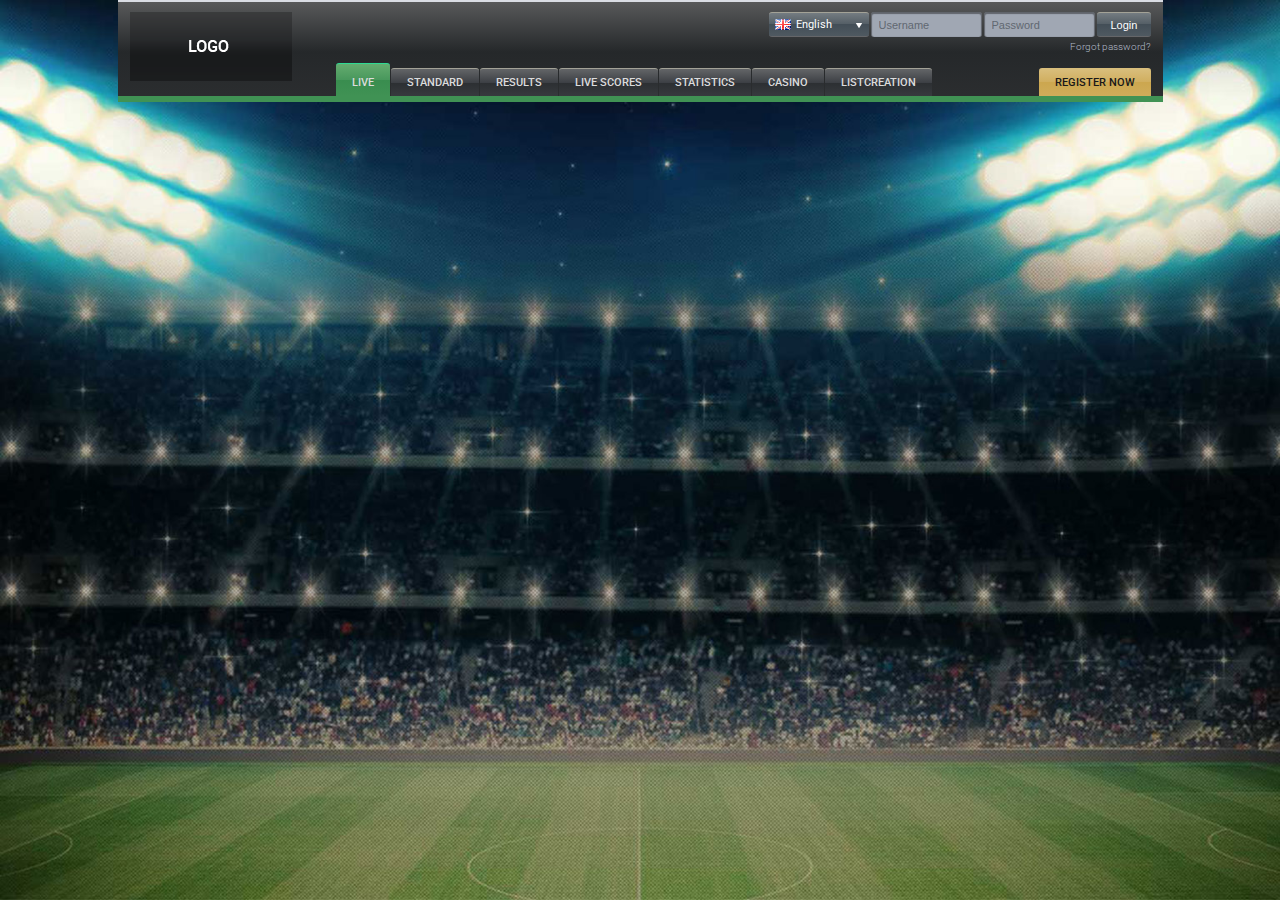
==== index.html @ b4a69041 "header" ====
<!DOCTYPE html>
<html>
<head lang="en">
    <meta charset="UTF-8">
    <title>BetShop Roterdam</title>

    <link rel="stylesheet" href="css/main.css">
    <link href='http://fonts.googleapis.com/css?family=Roboto:400,300,300italic,400italic,500,500italic,700,700italic' rel='stylesheet' type='text/css'>


</head>
<body>

    <div class="main-wrapper">

        <div class="header">

            <a href="#" class="logo">
                <img alt="logo" src="img/logo.png" width="162" height="69">
            </a>

            <form class="login-form" method="post">
                <fieldset>
                    <input type="text" placeholder="Username">
                    <input type="password" placeholder="Password">
                    <button class="btn-gray">Login</button>
                    <div class="clear"></div>
                    <a href="#" class="forgot">Forgot password?</a>
                </fieldset>
            </form>

            <ul class="language-list">
                <li>
                    <a href="#" class="en"><span></span>English</a>
                    <span class="arrow"></span>
                </li>
                <li>
                    <a href="#" class="de"><span></span>Deutsch</a>
                </li>
                <li>
                    <a href="#" class="tr"><span></span>Türkçe</a>
                </li>
                <li>
                    <a href="#" class="nl"><span></span>Nederlands</a>
                </li>
                <li>
                    <a href="#" class="fr"><span></span>Français</a>
                </li>
                <li>
                    <a href="#" class="es"><span></span>Español</a>
                </li>
                <li>
                    <a href="#" class="ru"><span></span>Русский</a>
                </li>
                <li>
                    <a href="#" class="gr"><span></span>Ελληνικά</a>
                </li>
            </ul>

            <div class="main-navigation-wrapper">
                <div class="main-navigation">
                    <ul>
                        <li class="green active">
                            <a href="#">live</a>
                            <span class="line"></span>
                        </li>
                        <li>
                            <a href="#">standard</a>
                            <span class="line"></span>
                        </li>
                        <li>
                            <a href="#">results</a>
                            <span class="line"></span>
                        </li>
                        <li>
                            <a href="#">live scores</a>
                            <span class="line"></span>
                        </li>
                        <li>
                            <a href="#">statistics</a>
                            <span class="line"></span>
                        </li>
                        <li>
                            <a href="#">casino</a>
                            <span class="line"></span>
                        </li>
                        <li>
                            <a href="#">listcreation</a>
                            <span class="line"></span>
                        </li>
                        <li class="register">
                            <a href="#">register now</a>
                        </li>
                    </ul>
                </div>
            </div>




        </div>









    </div>






















    <script src="js/jquery-2.1.4.min.js"></script>
    <script src="js/main.js"></script>
</body>
</html>
---- css/main.css ----
@CHARSET "UTF-8";

*{
    margin: 0;
    padding: 0;
}

html{
    height: 100%;
}

body{
    background: url('../img/main-bg.jpg') no-repeat center center fixed;
    -webkit-background-size: cover;
    -moz-background-size: cover;
    -o-background-size: cover;
    background-size: cover;
    font-family: 'Roboto', sans-serif;
    font-size: 11px;
    color:#fff;
    padding:0;
    margin: 0;
    height: 100%;
}

img{
    margin: 0;
    padding: 0;
    border: 0;
}

a, a:active, a:focus {
    outline: none;
    text-decoration: none;
}

::-webkit-input-placeholder {
    color: #606871;
}

:-moz-placeholder {
    color: #606871;
}

::-moz-placeholder {
    color: #606871;
}

:-ms-input-placeholder {
    color: #606871;
}

.clear{
    display: block;
    width: 100%;
    height: 0;
    clear: both;
    overflow: hidden;
}












.main-wrapper{
    width: 1045px;
    margin: 0 auto;
}

.header{
    float: left;
    width: 100%;
    height: 100px;
    border-top: 2px solid #dadde4;
    position: relative;
    background: #58595a;
    background: url([data-uri]);
    background: -moz-linear-gradient(top,  #58595a 0%, #25282a 50%, #2c2e30 100%);
    background: -webkit-gradient(linear, left top, left bottom, color-stop(0%,#58595a), color-stop(50%,#25282a), color-stop(100%,#2c2e30));
    background: -webkit-linear-gradient(top,  #58595a 0%,#25282a 50%,#2c2e30 100%);
    background: -o-linear-gradient(top,  #58595a 0%,#25282a 50%,#2c2e30 100%);
    background: -ms-linear-gradient(top,  #58595a 0%,#25282a 50%,#2c2e30 100%);
    background: linear-gradient(to bottom,  #58595a 0%,#25282a 50%,#2c2e30 100%);
    filter: progid:DXImageTransform.Microsoft.gradient( startColorstr='#58595a', endColorstr='#2c2e30',GradientType=0 );
}

.logo{
    position: absolute;
    z-index: 1;
    top: 10px;
    left: 12px;
}


/* login form */

.login-form{
    float: right;
    width: 280px;
    margin: 10px 12px 0 2px;
}

fieldset{
    margin: 0;
    padding: 0;
    border: 0;
    font-size: 100%;
    font: inherit;
    vertical-align: baseline;
    overflow: hidden;
}

input[type="text"], input[type="password"]{
    border: 0;
    outline: 0;
    background: #a0a7b3;
    -webkit-box-shadow:inset 0 1px 1px 1px rgba(0,0,0,0.4);
    box-shadow:inset 0 1px 1px 1px rgba(0,0,0,0.4);
    color: #000;
    height: 25px;
    border-radius: 3px;
    padding: 0 8px;
    font-size: 11px;
    font-weight: 300;
}

button{
    border: 0;
    outline: 0;
    cursor: pointer;
}

.btn-gray{
    border-top: 1px solid #a3a297;
    border-bottom: 1px solid #656669;
    color: #fff;
    height: 25px;
    border-radius: 3px;
    padding: 0 14px;
    font-size: 11px;
    background: #747c81;
    background: -moz-linear-gradient(top,  #747c81 0%, #535d65 50%, #535d65 50%, #434e57 50%, #4f5961 100%);
    background: -webkit-gradient(linear, left top, left bottom, color-stop(0%,#747c81), color-stop(50%,#535d65), color-stop(50%,#535d65), color-stop(50%,#434e57), color-stop(100%,#4f5961));
    background: -webkit-linear-gradient(top,  #747c81 0%,#535d65 50%,#535d65 50%,#434e57 50%,#4f5961 100%);
    background: -o-linear-gradient(top,  #747c81 0%,#535d65 50%,#535d65 50%,#434e57 50%,#4f5961 100%);
    background: -ms-linear-gradient(top,  #747c81 0%,#535d65 50%,#535d65 50%,#434e57 50%,#4f5961 100%);
    background: linear-gradient(to bottom,  #747c81 0%,#535d65 50%,#535d65 50%,#434e57 50%,#4f5961 100%);
    filter: progid:DXImageTransform.Microsoft.gradient( startColorstr='#747c81', endColorstr='#4f5961',GradientType=0 );
}

.login-form input[type="text"], .login-form input[type="password"]{
    float: left;
    margin: 0 2px 0 0;
    width: 95px;
}

.login-form .btn-gray{
    float: left;
    max-width: 54px;
}

a.forgot{
    color: #b1b9c6;
    font-weight: 300;
    float: right;
    margin: 4px 0 0 0;
    font-size: 10px;
}

a.forgot:hover{
    color: #fff;
}

/* eof login form */


/* language list */

.language-list{
    float: right;
    margin: 10px 0 0 0;
    list-style: none;
    position: relative;
    z-index: 5;
    overflow: hidden;
    width: 100px;
    height: 23px;
    border-top: 1px solid #a3a297;
    border-bottom: 1px solid #656669;
    border-radius: 3px;
    background: #747c81;
    background: -moz-linear-gradient(top,  #747c81 0%, #535d65 50%, #535d65 50%, #434e57 50%, #4f5961 100%);
    background: -webkit-gradient(linear, left top, left bottom, color-stop(0%,#747c81), color-stop(50%,#535d65), color-stop(50%,#535d65), color-stop(50%,#434e57), color-stop(100%,#4f5961));
    background: -webkit-linear-gradient(top,  #747c81 0%,#535d65 50%,#535d65 50%,#434e57 50%,#4f5961 100%);
    background: -o-linear-gradient(top,  #747c81 0%,#535d65 50%,#535d65 50%,#434e57 50%,#4f5961 100%);
    background: -ms-linear-gradient(top,  #747c81 0%,#535d65 50%,#535d65 50%,#434e57 50%,#4f5961 100%);
    background: linear-gradient(to bottom,  #747c81 0%,#535d65 50%,#535d65 50%,#434e57 50%,#4f5961 100%);
    filter: progid:DXImageTransform.Microsoft.gradient( startColorstr='#747c81', endColorstr='#4f5961',GradientType=0 );
}

.language-list li{
    color: #fff;
    position: relative;
}

.language-list li a{
    padding: 5px 15px 6px 6px;
    display: block;
    color: #fff;
    position: relative;
    z-index: 4;
    font-size: 11px;
}

.language-list li a span{
    display: block;
    width: 16px;
    height: 11px;
    overflow: hidden;
    background: url('../img/sprite.png') no-repeat;
    float: left;
    margin: 1px 5px 0 0;
    cursor: pointer;
    position: relative;
    z-index: 5;
}

.language-list .en span{
    background-position: -10px -25px;
}

.language-list .de span{
    background-position: -10px -36px;
}

.language-list .tr span{
    background-position: -10px -47px;
}

.language-list .nl span{
    background-position: -10px -58px;
}

.language-list .fr span{
    background-position: -10px -69px;
}

.language-list .es span{
    background-position: -10px -70px;
}

.language-list .ru span{
    background-position: -10px -81px;
}

.language-list .gr span{
    background-position: -10px -92px;
}

.language-list .arrow{
    width: 6px;
    height: 5px;
    overflow: hidden;
    background: url('../img/sprite.png') no-repeat -10px -10px;
    position: absolute;
    top: 10px;
    right: 7px;
    z-index: 5;
    display: block;
}

.language-list.active{
    height: auto;
    background: #747c81;
}

.language-list.active li a:hover{
    background: #535d65;
}


/* main nav */

.main-navigation-wrapper{
    position: absolute;
    z-index: 3;
    bottom: 0;
    left: 0;
    width: 100%;
}

.main-navigation{
    float: right;
    width: 100%;
    position: relative;
}

.main-navigation ul{
    margin: 0 230px 6px 0;
    list-style: none;
    text-align: center;
    float: right;
}

.main-navigation li{
    float: left;
    margin: 5px 1px 0 0;
}

.main-navigation li .line{
    width: 100%;
    height: 6px;
    position: absolute;
    display: block;
    bottom: 0px;
    left: 0px;
}

.main-navigation li a{
    font-weight:500;
    font-size: 11px;
    text-transform: uppercase;
    color: #dcdcdc;
    padding: 7px 16px;
    display: block;
    border-top: 1px solid #a3a297;
    background: #636567;
    background: -moz-linear-gradient(top,  #636567 0%, #3d4045 50%, #3d4045 50%, #2c2f32 51%, #373a3e 100%);
    background: -webkit-gradient(linear, left top, left bottom, color-stop(0%,#636567), color-stop(50%,#3d4045), color-stop(50%,#3d4045), color-stop(51%,#2c2f32), color-stop(100%,#373a3e));
    background: -webkit-linear-gradient(top,  #636567 0%,#3d4045 50%,#3d4045 50%,#2c2f32 51%,#373a3e 100%);
    background: -o-linear-gradient(top,  #636567 0%,#3d4045 50%,#3d4045 50%,#2c2f32 51%,#373a3e 100%);
    background: -ms-linear-gradient(top,  #636567 0%,#3d4045 50%,#3d4045 50%,#2c2f32 51%,#373a3e 100%);
    background: linear-gradient(to bottom,  #636567 0%,#3d4045 50%,#3d4045 50%,#2c2f32 51%,#373a3e 100%);
    filter: progid:DXImageTransform.Microsoft.gradient( startColorstr='#636567', endColorstr='#373a3e',GradientType=0 );
    border-radius: 3px 3px 0 0;
}

.main-navigation li.register{
    position: absolute;
    right: 11px;
}

.main-navigation li.register a{
    border-top: 1px solid #d9be7c;
    color: #181818;
    background: #d9be7c;
    background: -moz-linear-gradient(top,  #d9be7c 0%, #d0ae5e 50%, #cca74f 50%, #cfac5a 100%);
    background: -webkit-gradient(linear, left top, left bottom, color-stop(0%,#d9be7c), color-stop(50%,#d0ae5e), color-stop(50%,#cca74f), color-stop(100%,#cfac5a));
    background: -webkit-linear-gradient(top,  #d9be7c 0%,#d0ae5e 50%,#cca74f 50%,#cfac5a 100%);
    background: -o-linear-gradient(top,  #d9be7c 0%,#d0ae5e 50%,#cca74f 50%,#cfac5a 100%);
    background: -ms-linear-gradient(top,  #d9be7c 0%,#d0ae5e 50%,#cca74f 50%,#cfac5a 100%);
    background: linear-gradient(to bottom,  #d9be7c 0%,#d0ae5e 50%,#cca74f 50%,#cfac5a 100%);
    filter: progid:DXImageTransform.Microsoft.gradient( startColorstr='#d9be7c', endColorstr='#cfac5a',GradientType=0 );

}

.main-navigation li a:hover{
    color: #fff;
}

.main-navigation li.active{
    margin-top: 0;
}

.main-navigation li.active a{
    padding-top: 12px;
}


.main-navigation li.green .line{
    background: #409254;
}

.main-navigation li.green.active a{
    border-top: 1px solid #2eda93;
    background: #64ac6f;
    background: -moz-linear-gradient(top,  #64ac6f 0%, #48975c 50%, #398d4f 50%, #409254 100%);
    background: -webkit-gradient(linear, left top, left bottom, color-stop(0%,#64ac6f), color-stop(50%,#48975c), color-stop(50%,#398d4f), color-stop(100%,#409254));
    background: -webkit-linear-gradient(top,  #64ac6f 0%,#48975c 50%,#398d4f 50%,#409254 100%);
    background: -o-linear-gradient(top,  #64ac6f 0%,#48975c 50%,#398d4f 50%,#409254 100%);
    background: -ms-linear-gradient(top,  #64ac6f 0%,#48975c 50%,#398d4f 50%,#409254 100%);
    background: linear-gradient(to bottom,  #64ac6f 0%,#48975c 50%,#398d4f 50%,#409254 100%);
    filter: progid:DXImageTransform.Microsoft.gradient( startColorstr='#64ac6f', endColorstr='#409254',GradientType=0 );

}
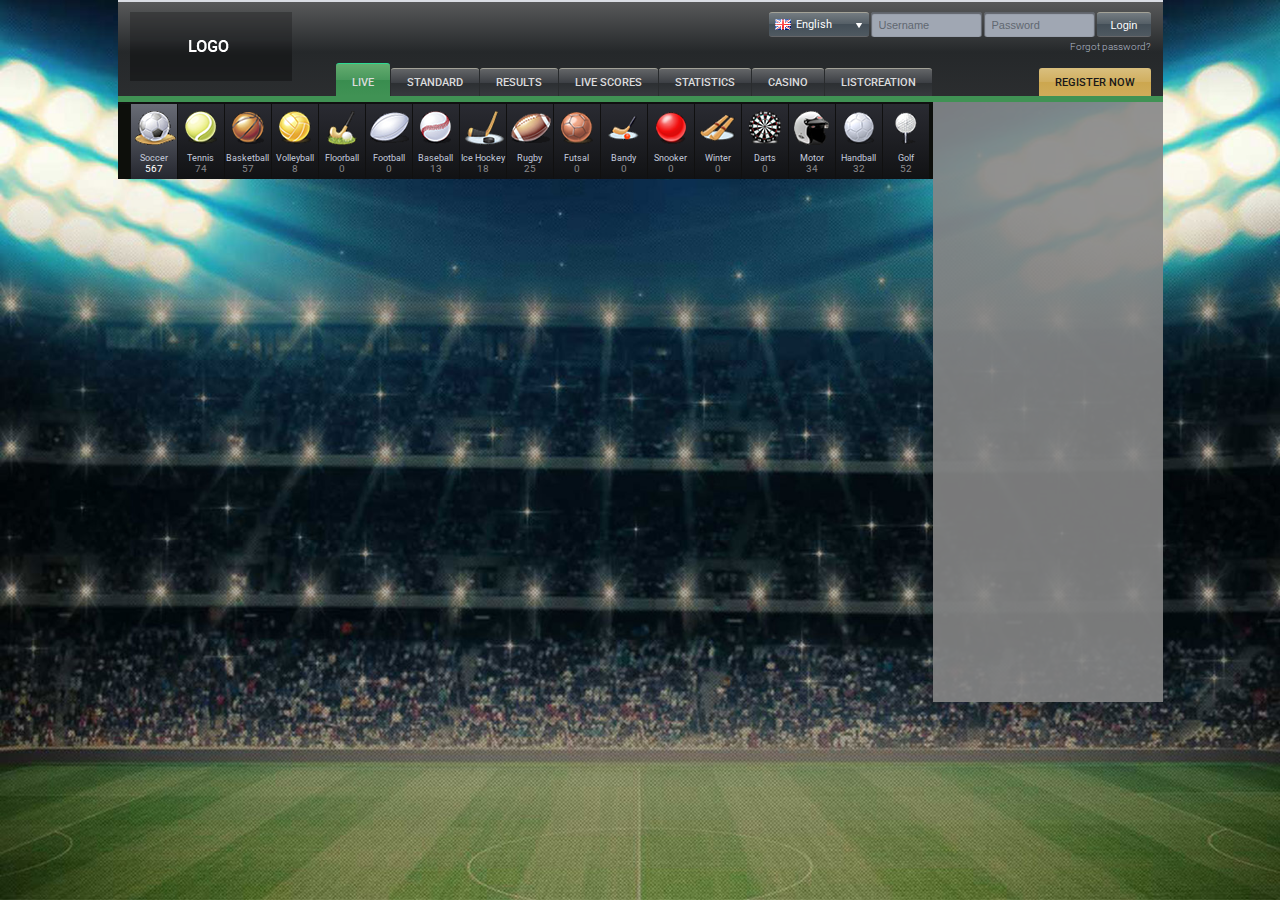
==== commit 7d2f7397: "game tabs" ====
--- a/index.html
+++ b/index.html
@@ -95,8 +95,38 @@
                 </div>
             </div>
 
+        </div>
+
+        <div class="content">
+
+            <ul class="game-tabs">
+                <li class="soccer active"><div class="ico"><img alt="" src="img/ico-game-soccer.png"></div><em>Soccer</em>567</li>
+                <li class="tennis"><div class="ico"><img alt="" src="img/ico-game-tennis.png"></div><em>Tennis</em>74</li>
+                <li class="basketball"><div class="ico"><img alt="" src="img/ico-game-basketball.png"></div><em>Basketball</em>57</li>
+                <li class="volleyball"><div class="ico"><img alt="" src="img/ico-game-volleyball.png"></div><em>Volleyball</em>8</li>
+                <li class="floorball"><div class="ico"><img alt="" src="img/ico-game-floorball.png"></div><em>Floorball</em>0</li>
+                <li class="football"><div class="ico"><img alt="" src="img/ico-game-football.png"></div><em>Football</em>0</li>
+                <li class="baseball"><div class="ico"><img alt="" src="img/ico-game-baseball.png"></div><em>Baseball</em>13</li>
+                <li class="eishhockey"><div class="ico"><img alt="" src="img/ico-game-eishhockey.png"></div><em>Ice Hockey</em>18</li>
+                <li class="rugby"><div class="ico"><img alt="" src="img/ico-game-rugby.png"></div><em>Rugby</em>25</li>
+                <li class="futsal"><div class="ico"><img alt="" src="img/ico-game-futsal.png"></div><em>Futsal</em>0</li>
+                <li class="bandy"><div class="ico"><img alt="" src="img/ico-game-bandy.png"></div><em>Bandy</em>0</li>
+                <li class="snooker"><div class="ico"><img alt="" src="img/ico-game-snooker.png"></div><em>Snooker</em>0</li>
+                <li class="wintersport"><div class="ico"><img alt="" src="img/ico-game-wintersport.png"></div><em>Winter</em>0</li>
+                <li class="darts"><div class="ico"><img alt="" src="img/ico-game-darts.png"></div><em>Darts</em>0</li>
+                <li class="motorsport"><div class="ico"><img alt="" src="img/ico-game-motorsport.png"></div><em>Motor</em>34</li>
+                <li class="handball"><div class="ico"><img alt="" src="img/ico-game-handball.png"></div><em>Handball</em>32</li>
+                <li class="golf"><div class="ico"><img alt="" src="img/ico-game-golf.png"></div><em>Golf</em>52</li>
+            </ul>
 
 
+
+
+
+
+        </div>
+
+        <div class="sidebar">
 
         </div>
 
@@ -104,32 +134,7 @@
 
 
 
-
-
-
-
     </div>
-
-
-
-
-
-
-
-
-
-
-
-
-
-
-
-
-
-
-
-
-
 
     <script src="js/jquery-2.1.4.min.js"></script>
     <script src="js/main.js"></script>
--- a/css/main.css
+++ b/css/main.css
@@ -392,29 +392,119 @@
 }
 
 
-
-
-
-
-
-
-
-
-
-
-
-
-
-
-
-
-
-
-
-
-
-
-
-
-
-
+/* eof main nav */
+
+
+
+/* content */
+
+.content{
+    float: left;
+    width: 815px;
+    background: #0d0f0b;
+}
+
+.game-tabs{
+    margin: 0;
+    list-style: none;
+    border-top: solid 2px #101010;
+    padding: 0 0 0 12px;
+    display: block;
+    float: left;
+}
+
+.game-tabs li {
+    float: left;
+    height: 75px;
+    width: 46px;
+    border-left: solid 1px #101010;
+    text-align: center;
+    font-size: 10px;
+    color: #89898b;
+    background: #222329;
+    background: -moz-linear-gradient(top,  #2a2b32 0%, #111214 100%);
+    background: -webkit-gradient(linear, left top, left bottom, color-stop(0%,#2a2b32), color-stop(100%,#111214));
+    background: -webkit-linear-gradient(top,  #2a2b32 0%,#111214 100%);
+    background: -o-linear-gradient(top,  #2a2b32 0%,#111214 100%);
+    background: -ms-linear-gradient(top,  #2a2b32 0%,#111214 100%);
+    background: linear-gradient(to bottom,  #2a2b32 0%,#111214 100%);
+    filter: progid:DXImageTransform.Microsoft.gradient( startColorstr='#2a2b32', endColorstr='#111214',GradientType=0 );
+    cursor: pointer;
+}
+
+.game-tabs li.active, .game-tabs li:hover{
+    background: #696c76;
+    background: -moz-linear-gradient(top,  #696c76 0%, #25272f 100%);
+    background: -webkit-gradient(linear, left top, left bottom, color-stop(0%,#696c76), color-stop(100%,#25272f));
+    background: -webkit-linear-gradient(top,  #696c76 0%,#25272f 100%);
+    background: -o-linear-gradient(top,  #696c76 0%,#25272f 100%);
+    background: -ms-linear-gradient(top,  #696c76 0%,#25272f 100%);
+    background: linear-gradient(to bottom,  #696c76 0%,#25272f 100%);
+    filter: progid:DXImageTransform.Microsoft.gradient( startColorstr='#696c76', endColorstr='#25272f',GradientType=0 );
+    color: #fff;
+}
+
+.game-tabs .ico {
+    display: block;
+    width: 45px;
+    height: 49px;
+    text-align: center;
+    overflow: hidden;
+    clear: both;
+    display: table-cell;
+    vertical-align: middle;
+    padding: 0 4px;
+}
+
+.game-tabs em {
+    color: #c6ccde;
+    font-size: 9px;
+    display: block;
+    font-style: normal;
+}
+
+
+
+
+
+
+
+
+
+
+
+
+
+
+
+
+
+
+
+
+
+
+/* eof content */
+
+
+/* sidebar */
+
+.sidebar{
+    float: left;
+    width: 230px;
+    background: rgba(134,134,134,0.9);
+    min-height: 600px;
+}
+
+/* eof sidebar */
+
+
+
+
+
+
+
+
+
+
+
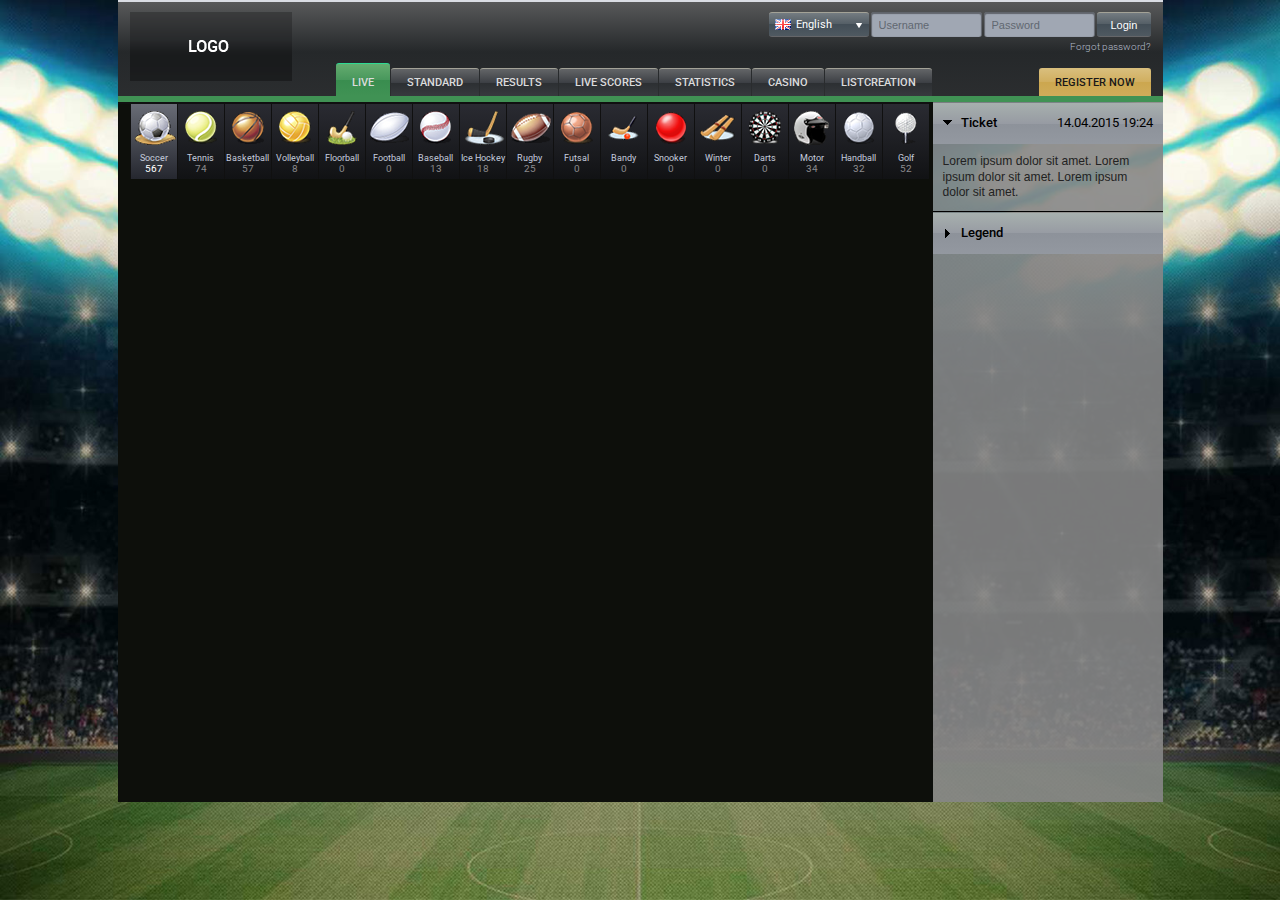
==== commit 5d1e4d3a: "idebar legend" ====
--- a/index.html
+++ b/index.html
@@ -4,8 +4,9 @@
     <meta charset="UTF-8">
     <title>BetShop Roterdam</title>
 
+    <link href='http://fonts.googleapis.com/css?family=Roboto:400,300,300italic,400italic,500,500italic,700,700italic' rel='stylesheet' type='text/css'>
+    <link rel="stylesheet" href="css/jquery-ui.css">
     <link rel="stylesheet" href="css/main.css">
-    <link href='http://fonts.googleapis.com/css?family=Roboto:400,300,300italic,400italic,500,500italic,700,700italic' rel='stylesheet' type='text/css'>
 
 
 </head>
@@ -119,14 +120,43 @@
                 <li class="golf"><div class="ico"><img alt="" src="img/ico-game-golf.png"></div><em>Golf</em>52</li>
             </ul>
 
-
-
-
-
-
         </div>
 
         <div class="sidebar">
+
+            <div id="ticket">
+                <h3>Ticket <span class="ticket-date">14.04.2015  19:24</span></h3>
+                <div>Lorem ipsum dolor sit amet. Lorem ipsum dolor sit amet. Lorem ipsum dolor sit amet.</div>
+                <h3>Legend</h3>
+                <div>
+                    <ul class="bet-legend">
+                        <li>
+                            <div class="legend-ico match-possible"></div>
+                            Match will be possible to bet live
+                        </li>
+                        <li>
+                            <div class="legend-ico match-before"></div>
+                            Bet can only be placed before match
+                        </li>
+                        <li>
+                            <div class="legend-ico match-statistics"><div class="ico-statistics"></div></div>
+                            Match statistics
+                        </li>
+                        <li>
+                            <div class="legend-ico match-odd">1.4</div>
+                            Selected odd
+                        </li>
+                        <li>
+                            <div class="legend-ico match-other-odds">+7</div>
+                            Other odds
+                        </li>
+                        <li>
+                            <div class="legend-ico match-blocked"><div class="ico-blocked"></div></div>
+                            Blocked and not available odds
+                        </li>
+                    </ul>
+                </div>
+            </div>
 
         </div>
 
@@ -136,7 +166,8 @@
 
     </div>
 
-    <script src="js/jquery-2.1.4.min.js"></script>
+    <script src="js/jquery-1.11.3.min.js"></script>
+    <script src="js/jquery-ui.min.js"></script>
     <script src="js/main.js"></script>
 </body>
 </html>
--- a/css/main.css
+++ b/css/main.css
@@ -401,6 +401,7 @@
 .content{
     float: left;
     width: 815px;
+    min-height: 700px;
     background: #0d0f0b;
 }
 
@@ -493,8 +494,164 @@
     float: left;
     width: 230px;
     background: rgba(134,134,134,0.9);
-    min-height: 600px;
-}
+    min-height: 700px;
+}
+
+.ui-accordion .ui-accordion-header{
+    font-size: 13px;
+    font-weight: 500;
+    color: #000;
+    font-family: 'Roboto', sans-serif;
+    background: #a7b0ae;
+    background: -moz-linear-gradient(top,  #a7b0ae 0%, #979ba3 50%, #8d929a 50%, #9398a0 100%);
+    background: -webkit-gradient(linear, left top, left bottom, color-stop(0%,#a7b0ae), color-stop(50%,#979ba3), color-stop(50%,#8d929a), color-stop(100%,#9398a0));
+    background: -webkit-linear-gradient(top,  #a7b0ae 0%,#979ba3 50%,#8d929a 50%,#9398a0 100%);
+    background: -o-linear-gradient(top,  #a7b0ae 0%,#979ba3 50%,#8d929a 50%,#9398a0 100%);
+    background: -ms-linear-gradient(top,  #a7b0ae 0%,#979ba3 50%,#8d929a 50%,#9398a0 100%);
+    background: linear-gradient(to bottom,  #a7b0ae 0%,#979ba3 50%,#8d929a 50%,#9398a0 100%);
+    filter: progid:DXImageTransform.Microsoft.gradient( startColorstr='#a7b0ae', endColorstr='#9398a0',GradientType=0 );
+    border: 0;
+    border-radius: 0;
+    padding: 12px 10px 12px 28px;
+    outline: 0;
+    margin-top: 1px;
+}
+
+.ui-accordion .ui-accordion-content{
+    background: none;
+    border-radius: 0;
+    border-bottom: 1px solid #000000;
+    border-top: 0;
+    border-right: 0;
+    border-left: 0;
+    padding: 10px;
+}
+
+.ticket-date{
+    font-weight: 400;
+    float: right;
+}
+
+.bet-legend{
+    list-style: none;
+}
+
+.bet-legend li{
+    list-style: none;
+    color: #000;
+    font-weight: 400;
+    font-family: 'Roboto', sans-serif;
+    font-size: 11px;
+    margin: 0 0 14px 0;
+}
+
+.bet-legend .legend-ico{
+    width: 25px;
+    height: 13px;
+    border-radius: 3px;
+    display: inline-block;
+    font-size: 11px;
+    font-weight: 500;
+    font-family: 'Roboto', sans-serif;
+    color: #fff;
+    text-align: center;
+    vertical-align: middle;
+    margin: 0 2px 0 0;
+    padding: 6px 0;
+}
+
+.legend-ico.match-possible{
+    background: #64ac6f;
+    background: -moz-linear-gradient(top,  #64ac6f 0%, #48975c 50%, #398d4f 50%, #409254 100%);
+    background: -webkit-gradient(linear, left top, left bottom, color-stop(0%,#64ac6f), color-stop(50%,#48975c), color-stop(50%,#398d4f), color-stop(100%,#409254));
+    background: -webkit-linear-gradient(top,  #64ac6f 0%,#48975c 50%,#398d4f 50%,#409254 100%);
+    background: -o-linear-gradient(top,  #64ac6f 0%,#48975c 50%,#398d4f 50%,#409254 100%);
+    background: -ms-linear-gradient(top,  #64ac6f 0%,#48975c 50%,#398d4f 50%,#409254 100%);
+    background: linear-gradient(to bottom,  #64ac6f 0%,#48975c 50%,#398d4f 50%,#409254 100%);
+    filter: progid:DXImageTransform.Microsoft.gradient( startColorstr='#64ac6f', endColorstr='#409254',GradientType=0 );
+}
+
+.legend-ico.match-before{
+    background: #597287;
+    background: -moz-linear-gradient(top,  #597287 0%, #3d5169 50%, #2c415b 50%, #374c64 100%);
+    background: -webkit-gradient(linear, left top, left bottom, color-stop(0%,#597287), color-stop(50%,#3d5169), color-stop(50%,#2c415b), color-stop(100%,#374c64));
+    background: -webkit-linear-gradient(top,  #597287 0%,#3d5169 50%,#2c415b 50%,#374c64 100%);
+    background: -o-linear-gradient(top,  #597287 0%,#3d5169 50%,#2c415b 50%,#374c64 100%);
+    background: -ms-linear-gradient(top,  #597287 0%,#3d5169 50%,#2c415b 50%,#374c64 100%);
+    background: linear-gradient(to bottom,  #597287 0%,#3d5169 50%,#2c415b 50%,#374c64 100%);
+    filter: progid:DXImageTransform.Microsoft.gradient( startColorstr='#597287', endColorstr='#374c64',GradientType=0 );
+
+}
+
+.legend-ico.match-statistics{
+    background: #5a646b;
+    background: -moz-linear-gradient(top,  #5a646b 0%, #444f58 50%, #3a454e 50%, #414c54 100%);
+    background: -webkit-gradient(linear, left top, left bottom, color-stop(0%,#5a646b), color-stop(50%,#444f58), color-stop(50%,#3a454e), color-stop(100%,#414c54));
+    background: -webkit-linear-gradient(top,  #5a646b 0%,#444f58 50%,#3a454e 50%,#414c54 100%);
+    background: -o-linear-gradient(top,  #5a646b 0%,#444f58 50%,#3a454e 50%,#414c54 100%);
+    background: -ms-linear-gradient(top,  #5a646b 0%,#444f58 50%,#3a454e 50%,#414c54 100%);
+    background: linear-gradient(to bottom,  #5a646b 0%,#444f58 50%,#3a454e 50%,#414c54 100%);
+    filter: progid:DXImageTransform.Microsoft.gradient( startColorstr='#5a646b', endColorstr='#414c54',GradientType=0 );
+
+}
+
+.legend-ico.match-odd{
+    background: #f3bd53;
+    background: -moz-linear-gradient(top,  #f3bd53 0%, #f1aa3c 50%, #efa229 50%, #f0a735 100%);
+    background: -webkit-gradient(linear, left top, left bottom, color-stop(0%,#f3bd53), color-stop(50%,#f1aa3c), color-stop(50%,#efa229), color-stop(100%,#f0a735));
+    background: -webkit-linear-gradient(top,  #f3bd53 0%,#f1aa3c 50%,#efa229 50%,#f0a735 100%);
+    background: -o-linear-gradient(top,  #f3bd53 0%,#f1aa3c 50%,#efa229 50%,#f0a735 100%);
+    background: -ms-linear-gradient(top,  #f3bd53 0%,#f1aa3c 50%,#efa229 50%,#f0a735 100%);
+    background: linear-gradient(to bottom,  #f3bd53 0%,#f1aa3c 50%,#efa229 50%,#f0a735 100%);
+    filter: progid:DXImageTransform.Microsoft.gradient( startColorstr='#f3bd53', endColorstr='#f0a735',GradientType=0 );
+
+}
+
+.legend-ico.match-other-odds{
+    background: #64ac6f;
+    background: -moz-linear-gradient(top,  #64ac6f 0%, #48975c 50%, #398d4f 50%, #409254 100%);
+    background: -webkit-gradient(linear, left top, left bottom, color-stop(0%,#64ac6f), color-stop(50%,#48975c), color-stop(50%,#398d4f), color-stop(100%,#409254));
+    background: -webkit-linear-gradient(top,  #64ac6f 0%,#48975c 50%,#398d4f 50%,#409254 100%);
+    background: -o-linear-gradient(top,  #64ac6f 0%,#48975c 50%,#398d4f 50%,#409254 100%);
+    background: -ms-linear-gradient(top,  #64ac6f 0%,#48975c 50%,#398d4f 50%,#409254 100%);
+    background: linear-gradient(to bottom,  #64ac6f 0%,#48975c 50%,#398d4f 50%,#409254 100%);
+    filter: progid:DXImageTransform.Microsoft.gradient( startColorstr='#64ac6f', endColorstr='#409254',GradientType=0 );
+}
+
+.legend-ico.match-blocked{
+    background: #64ac6f;
+    background: -moz-linear-gradient(top,  #64ac6f 0%, #48975c 50%, #398d4f 50%, #409254 100%);
+    background: -webkit-gradient(linear, left top, left bottom, color-stop(0%,#64ac6f), color-stop(50%,#48975c), color-stop(50%,#398d4f), color-stop(100%,#409254));
+    background: -webkit-linear-gradient(top,  #64ac6f 0%,#48975c 50%,#398d4f 50%,#409254 100%);
+    background: -o-linear-gradient(top,  #64ac6f 0%,#48975c 50%,#398d4f 50%,#409254 100%);
+    background: -ms-linear-gradient(top,  #64ac6f 0%,#48975c 50%,#398d4f 50%,#409254 100%);
+    background: linear-gradient(to bottom,  #64ac6f 0%,#48975c 50%,#398d4f 50%,#409254 100%);
+    filter: progid:DXImageTransform.Microsoft.gradient( startColorstr='#64ac6f', endColorstr='#409254',GradientType=0 );
+}
+
+.ico-statistics{
+    width: 14px;
+    height: 13px;
+    background: url('../img/sprite.png') no-repeat -36px -10px;
+    display: inline-block;
+}
+
+.ico-blocked{
+    width: 8px;
+    height: 12px;
+    background: url('../img/sprite.png') no-repeat -37px -33px;
+    display: inline-block;
+}
+
+
+
+
+
+
+
+
+
+
 
 /* eof sidebar */
 
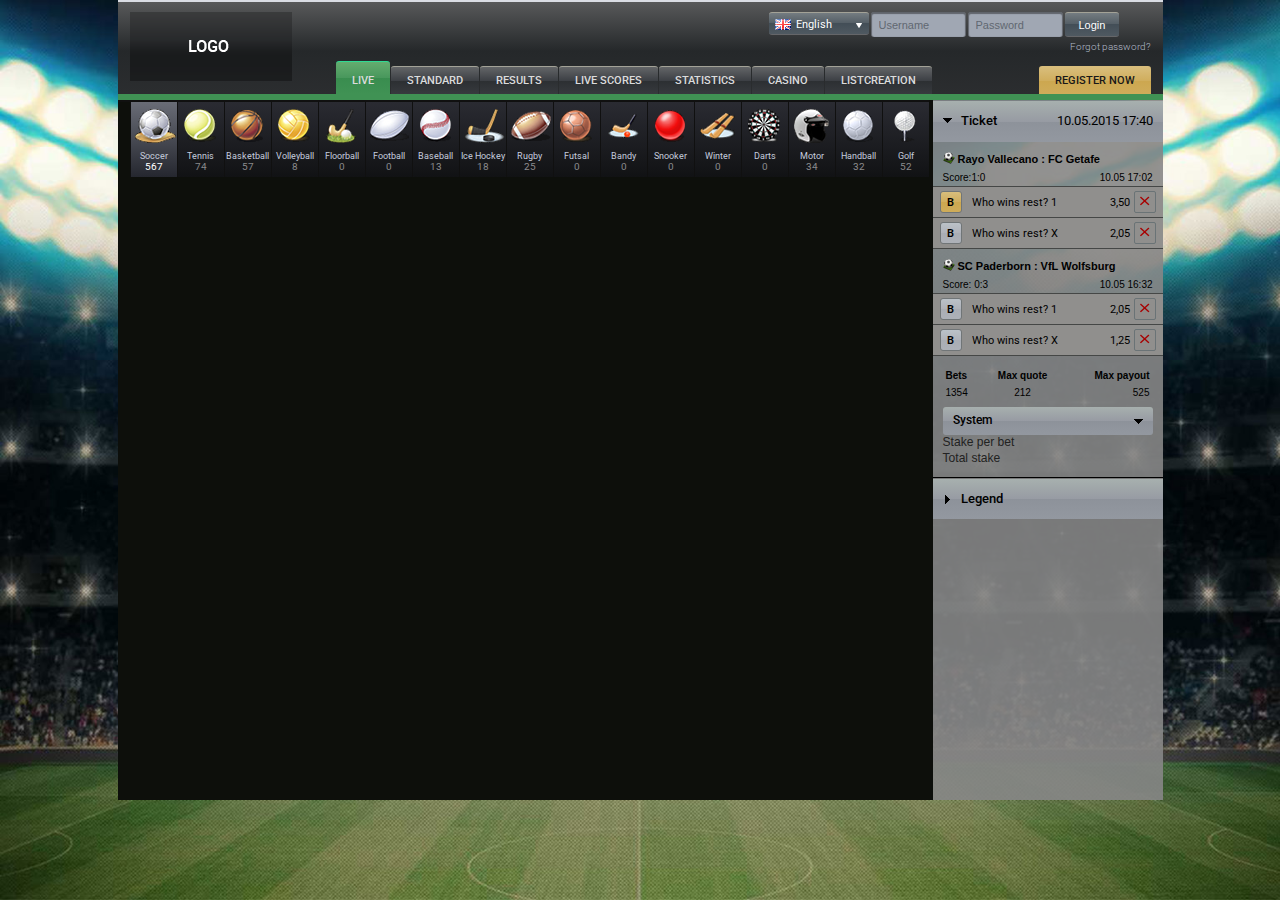
==== commit 193e7a4b: "sidebar ticket" ====
--- a/index.html
+++ b/index.html
@@ -125,8 +125,116 @@
         <div class="sidebar">
 
             <div id="ticket">
-                <h3>Ticket <span class="ticket-date">14.04.2015  19:24</span></h3>
-                <div>Lorem ipsum dolor sit amet. Lorem ipsum dolor sit amet. Lorem ipsum dolor sit amet.</div>
+
+                <!-- ticket -->
+                <h3>Ticket <span class="ticket-date">10.05.2015 17:40</span></h3>
+                <div>
+
+                    <div class="game-box">
+                        <p class="title">
+                            <span class="small-ball-ico"></span>
+                            <span class="teams">Rayo Vallecano : FC Getafe</span>
+                        </p>
+                        <span class="ticket-result">Score:<span class="ticket-count">1:0</span></span>
+                        <span class="ticket-time">10.05 17:02</span>
+
+                        <div class="line">
+                            <div class="bet_type_wrapper">
+                                <span class="btn active">B</span>
+                                <span class="name">Who wins rest? 1</span>
+                                <span class="count">3,50</span>
+                            </div>
+                            <span class="delete_bet"><span class="ico-delete"></span></span>
+                        </div>
+                        <div class="line">
+                            <div class="bet_type_wrapper">
+                                <span class="btn">B</span>
+                                <span class="name">Who wins rest? X</span>
+                                <span class="count">2,05</span>
+                            </div>
+                            <span class="delete_bet"><span class="ico-delete"></span></span>
+                        </div>
+                    </div>
+                    <div class="game-box">
+                        <p class="title">
+                            <span class="small-ball-ico"></span>
+                            <span class="teams">SC Paderborn : VfL Wolfsburg</span>
+                        </p>
+                        <span class="ticket-result">Score: <span class="ticket-count">0:3</span></span>
+                        <span class="ticket-time">10.05 16:32</span>
+
+                        <div class="line">
+                            <div class="bet_type_wrapper">
+                                <span class="btn">B</span>
+                                <span class="name">Who wins rest? 1</span>
+                                <span class="count">2,05</span>
+                            </div>
+                            <span class="delete_bet"><span class="ico-delete"></span></span>
+                        </div>
+                        <div class="line">
+                            <div class="bet_type_wrapper">
+                                <span class="btn">B</span>
+                                <span class="name">Who wins rest? X</span>
+                                <span class="count">1,25</span>
+                            </div>
+                            <span class="delete_bet"><span class="ico-delete"></span></span>
+                        </div>
+                    </div>
+                    <div class="ticket-info">
+                        <table>
+                            <tr>
+                                <th align="left">Bets</th>
+                                <th align="center">Max quote</th>
+                                <th align="right">Max payout</th>
+                            </tr>
+                            <tr>
+                                <td align="left">1354</td>
+                                <td align="center">212</td>
+                                <td align="right">525</td>
+                            </tr>
+                        </table>
+                    </div>
+
+
+                    <div class="ticket-system">
+                        <a href="#">System  <span class="arrow-down"></span></a>
+                        <div class="system-select">
+                            <label>
+                                <input type="checkbox">1 of <span class="betscount">6</span>
+                            </label>
+                            <label>
+                                <input type="checkbox">1 of <span class="betscount">6</span>
+                            </label>
+                            <label>
+                                <input type="checkbox">1 of <span class="betscount">6</span>
+                            </label>
+                            <label>
+                                <input type="checkbox">1 of <span class="betscount">6</span>
+                            </label>
+                        </div>
+                    </div>
+
+                    <div class="stakes">
+
+                        <div class="stake-per-bet">
+                            Stake per bet
+
+                        </div>
+
+                        <div class="stake-total">
+                            Total stake
+
+                        </div>
+
+                    </div>
+
+
+
+
+                </div>
+                <!-- eof ticket -->
+
+                <!-- legend -->
                 <h3>Legend</h3>
                 <div>
                     <ul class="bet-legend">
@@ -156,6 +264,9 @@
                         </li>
                     </ul>
                 </div>
+                <!-- eof legend -->
+
+
             </div>
 
         </div>
--- a/css/main.css
+++ b/css/main.css
@@ -1,8 +1,9 @@
 @CHARSET "UTF-8";
 
 *{
-    margin: 0;
-    padding: 0;
+    -webkit-box-sizing: border-box;
+    -moz-box-sizing: border-box;
+    box-sizing: border-box;
 }
 
 html{
@@ -184,6 +185,7 @@
 /* language list */
 
 .language-list{
+    padding: 0;
     float: right;
     margin: 10px 0 0 0;
     list-style: none;
@@ -417,7 +419,7 @@
 .game-tabs li {
     float: left;
     height: 75px;
-    width: 46px;
+    width: 47px;
     border-left: solid 1px #101010;
     text-align: center;
     font-size: 10px;
@@ -463,27 +465,6 @@
     display: block;
     font-style: normal;
 }
-
-
-
-
-
-
-
-
-
-
-
-
-
-
-
-
-
-
-
-
-
 
 /* eof content */
 
@@ -534,6 +515,8 @@
 
 .bet-legend{
     list-style: none;
+    margin: 0;
+    padding: 0;
 }
 
 .bet-legend li{
@@ -547,7 +530,7 @@
 
 .bet-legend .legend-ico{
     width: 25px;
-    height: 13px;
+    height: 25px;
     border-radius: 3px;
     display: inline-block;
     font-size: 11px;
@@ -644,13 +627,244 @@
 }
 
 
-
-
-
-
-
-
-
+/* ticket sidebar */
+
+.game-box {
+    background: none;
+    float: left;
+    width: 100%;
+    margin: 0 0 10px 0;
+    font-size: 10px;
+    color: #000;
+}
+
+.game-box .title {
+    font-size: 11px;
+    clear: both;
+    overflow: hidden;
+    padding: 0;
+    margin: 0 0 5px 0;
+    font-weight: 500;
+    position: relative;
+    float: left;
+    width: 100%;
+}
+
+.small-ball-ico{
+    width: 12px;
+    height: 12px;
+    background: url('../img/sprite.png') no-repeat -37px -55px;
+    display: block;
+    position: absolute;
+    top: 0;
+    left: 0;
+    z-index: 1;
+}
+
+.game-box .title .teams{
+    padding: 0 0 0 15px;
+    float: left;
+    font-weight: 600;
+    width: 100%;
+    white-space: nowrap;
+    overflow: hidden;
+    text-overflow: ellipsis;
+}
+
+.game-box .ticket-result{
+    float: left;
+    margin-bottom: 3px;
+}
+
+.game-box .ticket-time{
+    float: right;
+    margin-bottom: 3px;
+}
+
+.game-box .line {
+    clear: both;
+    border-top: solid 1px #454746;
+    border-bottom: solid 1px #454746;
+    background: #908f8d;
+    padding: 4px 30px 4px 7px;
+    margin: -1px 0 0 0;
+    font-weight: 700;
+    line-height: 20px;
+    position: relative;
+    margin-left: -10px;
+    margin-right: -10px;
+    float: left;
+    width: 230px;
+}
+
+
+.game-box .bet_type_wrapper {
+    width: 190px;
+    float: left;
+    font-weight: 400;
+    font-family: 'Roboto', sans-serif;
+    font-size: 11px;
+}
+
+
+.game-box .btn {
+    display: block;
+    float: left;
+    width: 22px;
+    height: 22px;
+    border: 1px solid #707577;
+    border-radius: 3px;
+    margin: 0 10px 0 0;
+    font-weight: 600;
+    font-family: 'Roboto', sans-serif;
+    font-size: 11px;
+    line-height: 21px;
+    text-align: center;
+    cursor: pointer;
+    background: #bbc2c8;
+    background: -moz-linear-gradient(top,  #bbc2c8 0%, #b0b3ba 50%, #a9adb4 50%, #adb1b8 100%);
+    background: -webkit-gradient(linear, left top, left bottom, color-stop(0%,#bbc2c8), color-stop(50%,#b0b3ba), color-stop(50%,#a9adb4), color-stop(100%,#adb1b8));
+    background: -webkit-linear-gradient(top,  #bbc2c8 0%,#b0b3ba 50%,#a9adb4 50%,#adb1b8 100%);
+    background: -o-linear-gradient(top,  #bbc2c8 0%,#b0b3ba 50%,#a9adb4 50%,#adb1b8 100%);
+    background: -ms-linear-gradient(top,  #bbc2c8 0%,#b0b3ba 50%,#a9adb4 50%,#adb1b8 100%);
+    background: linear-gradient(to bottom,  #bbc2c8 0%,#b0b3ba 50%,#a9adb4 50%,#adb1b8 100%);
+    filter: progid:DXImageTransform.Microsoft.gradient( startColorstr='#bbc2c8', endColorstr='#adb1b8',GradientType=0 );
+    color: #000;
+    text-transform: uppercase;
+}
+
+
+.game-box .btn.active, .game-box .btn:hover{
+    background: #d9be7c;
+    background: -moz-linear-gradient(top,  #d9be7c 0%, #d0ae5e 50%, #cca74f 50%, #cfac5a 100%);
+    background: -webkit-gradient(linear, left top, left bottom, color-stop(0%,#d9be7c), color-stop(50%,#d0ae5e), color-stop(50%,#cca74f), color-stop(100%,#cfac5a));
+    background: -webkit-linear-gradient(top,  #d9be7c 0%,#d0ae5e 50%,#cca74f 50%,#cfac5a 100%);
+    background: -o-linear-gradient(top,  #d9be7c 0%,#d0ae5e 50%,#cca74f 50%,#cfac5a 100%);
+    background: -ms-linear-gradient(top,  #d9be7c 0%,#d0ae5e 50%,#cca74f 50%,#cfac5a 100%);
+    background: linear-gradient(to bottom,  #d9be7c 0%,#d0ae5e 50%,#cca74f 50%,#cfac5a 100%);
+    filter: progid:DXImageTransform.Microsoft.gradient( startColorstr='#d9be7c', endColorstr='#cfac5a',GradientType=0 );
+}
+
+.game-box .name {
+    width: 125px;
+    white-space: nowrap;
+    overflow: hidden;
+    text-overflow: ellipsis;
+    float: left;
+    margin-top: 2px;
+}
+
+.game-box .count {
+    display: block;
+    float: right;
+    position: relative;
+    margin-top: 2px;
+}
+
+
+.game-box .delete_bet {
+    display: block;
+    position: absolute;
+    top: 4px;
+    right: 7px;
+    width: 22px;
+    height: 22px;
+    border: 1px solid #6a7376;
+    border-radius: 2px;
+    cursor: pointer;
+    background: none;
+    padding: 1px;
+    text-align: center;
+}
+
+.game-box .delete_bet:hover{
+    background: #bbc1c7;
+}
+
+.ico-delete{
+    width: 10px;
+    height: 10px;
+    background: url('../img/sprite.png') no-repeat -38px -77px;
+    display: inline-block;
+}
+
+.ticket-info{
+    float: left;
+    width: 100%;
+    font-size: 10px;
+    color: #000;
+}
+
+.ticket-info table{
+    width: 100%;
+}
+
+.ticket-system{
+    float: left;
+    width: 100%;
+    margin: 5px 0 0 0;
+}
+
+.ticket-system a{
+    float: left;
+    width: 100%;
+    font-size: 12px;
+    font-weight: 500;
+    color: #000;
+    font-family: 'Roboto', sans-serif;
+    background: #a7b0ae;
+    background: -moz-linear-gradient(top,  #a7b0ae 0%, #979ba3 50%, #8d929a 50%, #9398a0 100%);
+    background: -webkit-gradient(linear, left top, left bottom, color-stop(0%,#a7b0ae), color-stop(50%,#979ba3), color-stop(50%,#8d929a), color-stop(100%,#9398a0));
+    background: -webkit-linear-gradient(top,  #a7b0ae 0%,#979ba3 50%,#8d929a 50%,#9398a0 100%);
+    background: -o-linear-gradient(top,  #a7b0ae 0%,#979ba3 50%,#8d929a 50%,#9398a0 100%);
+    background: -ms-linear-gradient(top,  #a7b0ae 0%,#979ba3 50%,#8d929a 50%,#9398a0 100%);
+    background: linear-gradient(to bottom,  #a7b0ae 0%,#979ba3 50%,#8d929a 50%,#9398a0 100%);
+    filter: progid:DXImageTransform.Microsoft.gradient( startColorstr='#a7b0ae', endColorstr='#9398a0',GradientType=0 );
+    border: 0;
+    border-radius: 3px;
+    padding: 6px 28px 6px 10px;
+    outline: 0;
+    margin: 0px;
+    position: relative;
+}
+
+.arrow-down{
+    width: 9px;
+    height: 5px;
+    background: url('../img/sprite.png') no-repeat -38px -96px;
+    display: block;
+    position: absolute;
+    top: 12px;
+    right: 10px;
+    z-index: 1;
+}
+
+.system-select{
+    display: none;
+    background: #65696d;
+    border-radius: 0 0 3px 3px;
+    padding: 10px;
+    float: left;
+    width: 100%;
+}
+
+.system-select label{
+    font-size: 11px;
+    font-weight: 400;
+    float: left;
+    width: 50%;
+    margin: 0 0 5px 0;
+}
+
+.ticket-system.active .system-select{
+    display: block;
+}
+
+.ticket-system.active .arrow-down{
+    background-position: -38px -111px;
+}
+
+/* eof ticket sidebar */
 
 
 /* eof sidebar */
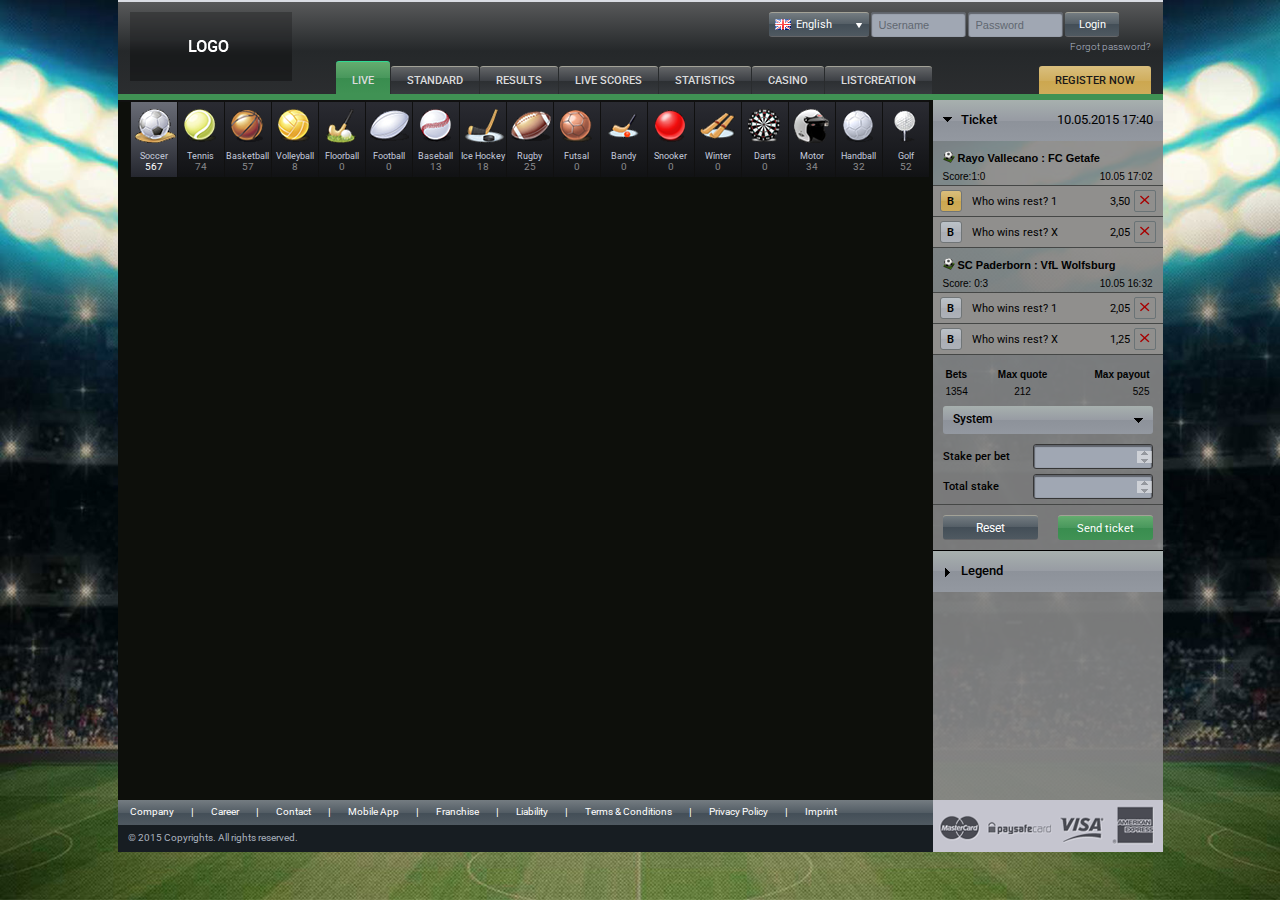
==== commit dc8769d8: "sidebar and footer" ====
--- a/index.html
+++ b/index.html
@@ -155,6 +155,7 @@
                             <span class="delete_bet"><span class="ico-delete"></span></span>
                         </div>
                     </div>
+
                     <div class="game-box">
                         <p class="title">
                             <span class="small-ball-ico"></span>
@@ -180,6 +181,7 @@
                             <span class="delete_bet"><span class="ico-delete"></span></span>
                         </div>
                     </div>
+
                     <div class="ticket-info">
                         <table>
                             <tr>
@@ -195,41 +197,39 @@
                         </table>
                     </div>
 
-
                     <div class="ticket-system">
                         <a href="#">System  <span class="arrow-down"></span></a>
                         <div class="system-select">
                             <label>
-                                <input type="checkbox">1 of <span class="betscount">6</span>
+                                <input type="checkbox"><span class="system-txt">1 of <span class="betscount">6</span></span>
                             </label>
                             <label>
-                                <input type="checkbox">1 of <span class="betscount">6</span>
+                                <input type="checkbox"><span class="system-txt">1 of <span class="betscount">6</span></span>
                             </label>
                             <label>
-                                <input type="checkbox">1 of <span class="betscount">6</span>
+                                <input type="checkbox"><span class="system-txt">1 of <span class="betscount">6</span></span>
                             </label>
                             <label>
-                                <input type="checkbox">1 of <span class="betscount">6</span>
+                                <input type="checkbox"><span class="system-txt">1 of <span class="betscount">6</span></span>
                             </label>
                         </div>
                     </div>
 
                     <div class="stakes">
-
-                        <div class="stake-per-bet">
-                            Stake per bet
-
-                        </div>
-
-                        <div class="stake-total">
-                            Total stake
-
-                        </div>
-
-                    </div>
-
-
-
+                        <div class="stake-single">
+                            <span class="stake-txt">Stake per bet</span>
+                            <input type="number" min="1" max="10">
+                        </div>
+                        <div class="stake-single">
+                            <span class="stake-txt">Total stake</span>
+                            <input type="number" min="1" max="10">
+                        </div>
+                    </div>
+
+                    <div class="action-btn-holder">
+                        <button class="btn-gray left">Reset</button>
+                        <button class="btn-green right">Send ticket</button>
+                    </div>
 
                 </div>
                 <!-- eof ticket -->
@@ -240,38 +240,85 @@
                     <ul class="bet-legend">
                         <li>
                             <div class="legend-ico match-possible"></div>
-                            Match will be possible to bet live
+                            <span>Match will be possible to bet live</span>
                         </li>
                         <li>
                             <div class="legend-ico match-before"></div>
-                            Bet can only be placed before match
+                            <span>Bet can only be placed before match</span>
                         </li>
                         <li>
                             <div class="legend-ico match-statistics"><div class="ico-statistics"></div></div>
-                            Match statistics
+                            <span>Match statistics</span>
                         </li>
                         <li>
                             <div class="legend-ico match-odd">1.4</div>
-                            Selected odd
+                            <span>Selected odd</span>
                         </li>
                         <li>
                             <div class="legend-ico match-other-odds">+7</div>
-                            Other odds
+                            <span>Other odds</span>
                         </li>
                         <li>
                             <div class="legend-ico match-blocked"><div class="ico-blocked"></div></div>
-                            Blocked and not available odds
+                            <span>Blocked and not available odds</span>
                         </li>
                     </ul>
                 </div>
                 <!-- eof legend -->
 
-
             </div>
 
         </div>
 
-
+        <div class="footer">
+            <div class="footer-links-wrapper">
+                <div class="footer-links">
+                    <ul>
+                        <li>
+                            <a href="#">Company</a>
+                        </li>
+                        <li class="f-separator">|</li>
+                        <li>
+                            <a href="#">Career</a>
+                        </li>
+                        <li class="f-separator">|</li>
+                        <li>
+                            <a href="#">Contact</a>
+                        </li>
+                        <li class="f-separator">|</li>
+                        <li>
+                            <a href="#">Mobile App</a>
+                        </li>
+                        <li class="f-separator">|</li>
+                        <li>
+                            <a href="#">Franchise</a>
+                        </li>
+                        <li class="f-separator">|</li>
+                        <li>
+                            <a href="#">Liability</a>
+                        </li>
+                        <li class="f-separator">|</li>
+                        <li>
+                            <a href="#">Terms & Conditions</a>
+                        </li>
+                        <li class="f-separator">|</li>
+                        <li>
+                            <a href="#">Privacy Policy</a>
+                        </li>
+                        <li class="f-separator">|</li>
+                        <li>
+                            <a href="#">Imprint</a>
+                        </li>
+                    </ul>
+                </div>
+                <div class="copyright">
+                    © 2015 Copyrights. All rights reserved.
+                </div>
+            </div>
+            <div class="payment-methods">
+                <img alt="payment-methods" src="img/payment-methods.png" width="230" height="52">
+            </div>
+        </div>
 
 
 
--- a/css/main.css
+++ b/css/main.css
@@ -59,7 +59,13 @@
     overflow: hidden;
 }
 
-
+.left{
+    float: left;
+}
+
+.right{
+    float: right;
+}
 
 
 
@@ -118,7 +124,7 @@
     overflow: hidden;
 }
 
-input[type="text"], input[type="password"]{
+input[type="text"], input[type="password"], input[type="number"]{
     border: 0;
     outline: 0;
     background: #a0a7b3;
@@ -139,6 +145,8 @@
 }
 
 .btn-gray{
+    font-family: 'Roboto', sans-serif !important;
+    font-size: 11px;!important;
     border-top: 1px solid #a3a297;
     border-bottom: 1px solid #656669;
     color: #fff;
@@ -155,6 +163,34 @@
     background: linear-gradient(to bottom,  #747c81 0%,#535d65 50%,#535d65 50%,#434e57 50%,#4f5961 100%);
     filter: progid:DXImageTransform.Microsoft.gradient( startColorstr='#747c81', endColorstr='#4f5961',GradientType=0 );
 }
+
+.btn-gray:hover{
+    background: #4f5961;
+}
+
+.btn-green{
+    font-family: 'Roboto', sans-serif !important;;
+    font-size: 11px !important;;
+    border-top: 1px solid #a3a297;
+    color: #fff;
+    height: 25px;
+    border-radius: 3px;
+    padding: 0 14px;
+    background: #64ac6f;
+    background: -moz-linear-gradient(top,  #64ac6f 0%, #48975c 50%, #398d4f 50%, #409254 100%);
+    background: -webkit-gradient(linear, left top, left bottom, color-stop(0%,#64ac6f), color-stop(50%,#48975c), color-stop(50%,#398d4f), color-stop(100%,#409254));
+    background: -webkit-linear-gradient(top,  #64ac6f 0%,#48975c 50%,#398d4f 50%,#409254 100%);
+    background: -o-linear-gradient(top,  #64ac6f 0%,#48975c 50%,#398d4f 50%,#409254 100%);
+    background: -ms-linear-gradient(top,  #64ac6f 0%,#48975c 50%,#398d4f 50%,#409254 100%);
+    background: linear-gradient(to bottom,  #64ac6f 0%,#48975c 50%,#398d4f 50%,#409254 100%);
+    filter: progid:DXImageTransform.Microsoft.gradient( startColorstr='#64ac6f', endColorstr='#409254',GradientType=0 );
+}
+
+.btn-green:hover{
+    background: #409254;
+}
+
+
 
 .login-form input[type="text"], .login-form input[type="password"]{
     float: left;
@@ -193,7 +229,7 @@
     z-index: 5;
     overflow: hidden;
     width: 100px;
-    height: 23px;
+    height: 25px;
     border-top: 1px solid #a3a297;
     border-bottom: 1px solid #656669;
     border-radius: 3px;
@@ -392,7 +428,6 @@
     filter: progid:DXImageTransform.Microsoft.gradient( startColorstr='#64ac6f', endColorstr='#409254',GradientType=0 );
 
 }
-
 
 /* eof main nav */
 
@@ -495,7 +530,7 @@
     border-radius: 0;
     padding: 12px 10px 12px 28px;
     outline: 0;
-    margin-top: 1px;
+    margin-top: 0px;
 }
 
 .ui-accordion .ui-accordion-content{
@@ -526,13 +561,24 @@
     font-family: 'Roboto', sans-serif;
     font-size: 11px;
     margin: 0 0 14px 0;
+    float: left;
+    width: 100%;
+}
+
+.bet-legend li span{
+    float: left;
+    width: 178px;
+    margin: 6px 0 0 4px;
+    white-space: nowrap;
+    overflow: hidden;
+    text-overflow: ellipsis;
 }
 
 .bet-legend .legend-ico{
     width: 25px;
     height: 25px;
     border-radius: 3px;
-    display: inline-block;
+    float: left;
     font-size: 11px;
     font-weight: 500;
     font-family: 'Roboto', sans-serif;
@@ -697,7 +743,6 @@
     width: 230px;
 }
 
-
 .game-box .bet_type_wrapper {
     width: 190px;
     float: left;
@@ -705,7 +750,6 @@
     font-family: 'Roboto', sans-serif;
     font-size: 11px;
 }
-
 
 .game-box .btn {
     display: block;
@@ -733,7 +777,6 @@
     text-transform: uppercase;
 }
 
-
 .game-box .btn.active, .game-box .btn:hover{
     background: #d9be7c;
     background: -moz-linear-gradient(top,  #d9be7c 0%, #d0ae5e 50%, #cca74f 50%, #cfac5a 100%);
@@ -760,7 +803,6 @@
     position: relative;
     margin-top: 2px;
 }
-
 
 .game-box .delete_bet {
     display: block;
@@ -802,7 +844,7 @@
 .ticket-system{
     float: left;
     width: 100%;
-    margin: 5px 0 0 0;
+    margin: 5px 0 10px 0;
 }
 
 .ticket-system a{
@@ -843,7 +885,7 @@
     display: none;
     background: #65696d;
     border-radius: 0 0 3px 3px;
-    padding: 10px;
+    padding: 10px 10px 5px 10px;
     float: left;
     width: 100%;
 }
@@ -854,6 +896,17 @@
     float: left;
     width: 50%;
     margin: 0 0 5px 0;
+    font-family: 'Roboto', sans-serif;
+}
+
+.system-select label input[type='checkbox']{
+    margin: 0;
+    float: left;
+}
+
+.system-select label .system-txt{
+    margin: 1px 0 0 4px;
+    float: left;
 }
 
 .ticket-system.active .system-select{
@@ -864,18 +917,126 @@
     background-position: -38px -111px;
 }
 
+.stakes{
+    float: left;
+    width: 100%;
+}
+
+.stakes .stake-single{
+    float: left;
+    width: 100%;
+    margin: 0 0 5px 0;
+}
+
+.stakes .stake-single .stake-txt{
+    font-family: 'Roboto', sans-serif;
+    font-weight: 500;
+    font-size: 11px;
+    color: #000;
+    float: left;
+    margin: 6px 0 0 0;
+}
+
+.stakes .stake-single input[type='number']{
+    float: right;
+    width: 120px;
+    padding: 1px 0 0 8px;
+    border: 1px solid #363636;
+}
+
+input[type=number]::-webkit-inner-spin-button{
+    opacity: 0.5;
+}
+
+.action-btn-holder{
+    float: left;
+    width: 230px;
+    margin: 0 -10px 0 -10px;
+    padding: 10px 10px 0px 10px;
+    border-top: 1px solid #454746;
+}
+
+.action-btn-holder button{
+    min-width: 95px;
+    max-width: 95px;
+}
+
 /* eof ticket sidebar */
 
 
 /* eof sidebar */
 
 
-
-
-
-
-
-
-
-
-
+/* footer */
+
+.footer{
+    float: left;
+    width: 100%;
+    background: #171d22;
+    height: 52px;
+}
+
+.footer-links-wrapper{
+    float: left;
+    width: 815px;
+}
+
+.footer-links{
+    float: left;
+    width: 100%;
+    background: #747c81;
+    background: -moz-linear-gradient(top,  #747c81 0%, #535d65 50%, #535d65 50%, #434e57 50%, #4f5961 100%);
+    background: -webkit-gradient(linear, left top, left bottom, color-stop(0%,#747c81), color-stop(50%,#535d65), color-stop(50%,#535d65), color-stop(50%,#434e57), color-stop(100%,#4f5961));
+    background: -webkit-linear-gradient(top,  #747c81 0%,#535d65 50%,#535d65 50%,#434e57 50%,#4f5961 100%);
+    background: -o-linear-gradient(top,  #747c81 0%,#535d65 50%,#535d65 50%,#434e57 50%,#4f5961 100%);
+    background: -ms-linear-gradient(top,  #747c81 0%,#535d65 50%,#535d65 50%,#434e57 50%,#4f5961 100%);
+    background: linear-gradient(to bottom,  #747c81 0%,#535d65 50%,#535d65 50%,#434e57 50%,#4f5961 100%);
+    filter: progid:DXImageTransform.Microsoft.gradient( startColorstr='#747c81', endColorstr='#4f5961',GradientType=0 );
+}
+
+.footer-links ul{
+    list-style: none;
+    padding: 0;
+    margin: 0;
+}
+
+.footer-links ul li{
+    float: left;
+}
+
+.f-separator{
+    color: #fff;
+    margin: 0 5px;
+    padding: 6px 0;
+}
+
+.footer-links ul li a{
+    color: #fff;
+    padding: 6px 12px;
+    float: left;
+    font-size: 10px;
+}
+
+.copyright{
+    color: #aab2be;
+    font-size: 10px;
+    font-weight: 400;
+    padding: 7px 10px 0px 10px;
+    float: left;
+}
+
+.payment-methods{
+    float: left;
+    width: 230px;
+}
+
+/* eof footer */
+
+
+
+
+
+
+
+
+
